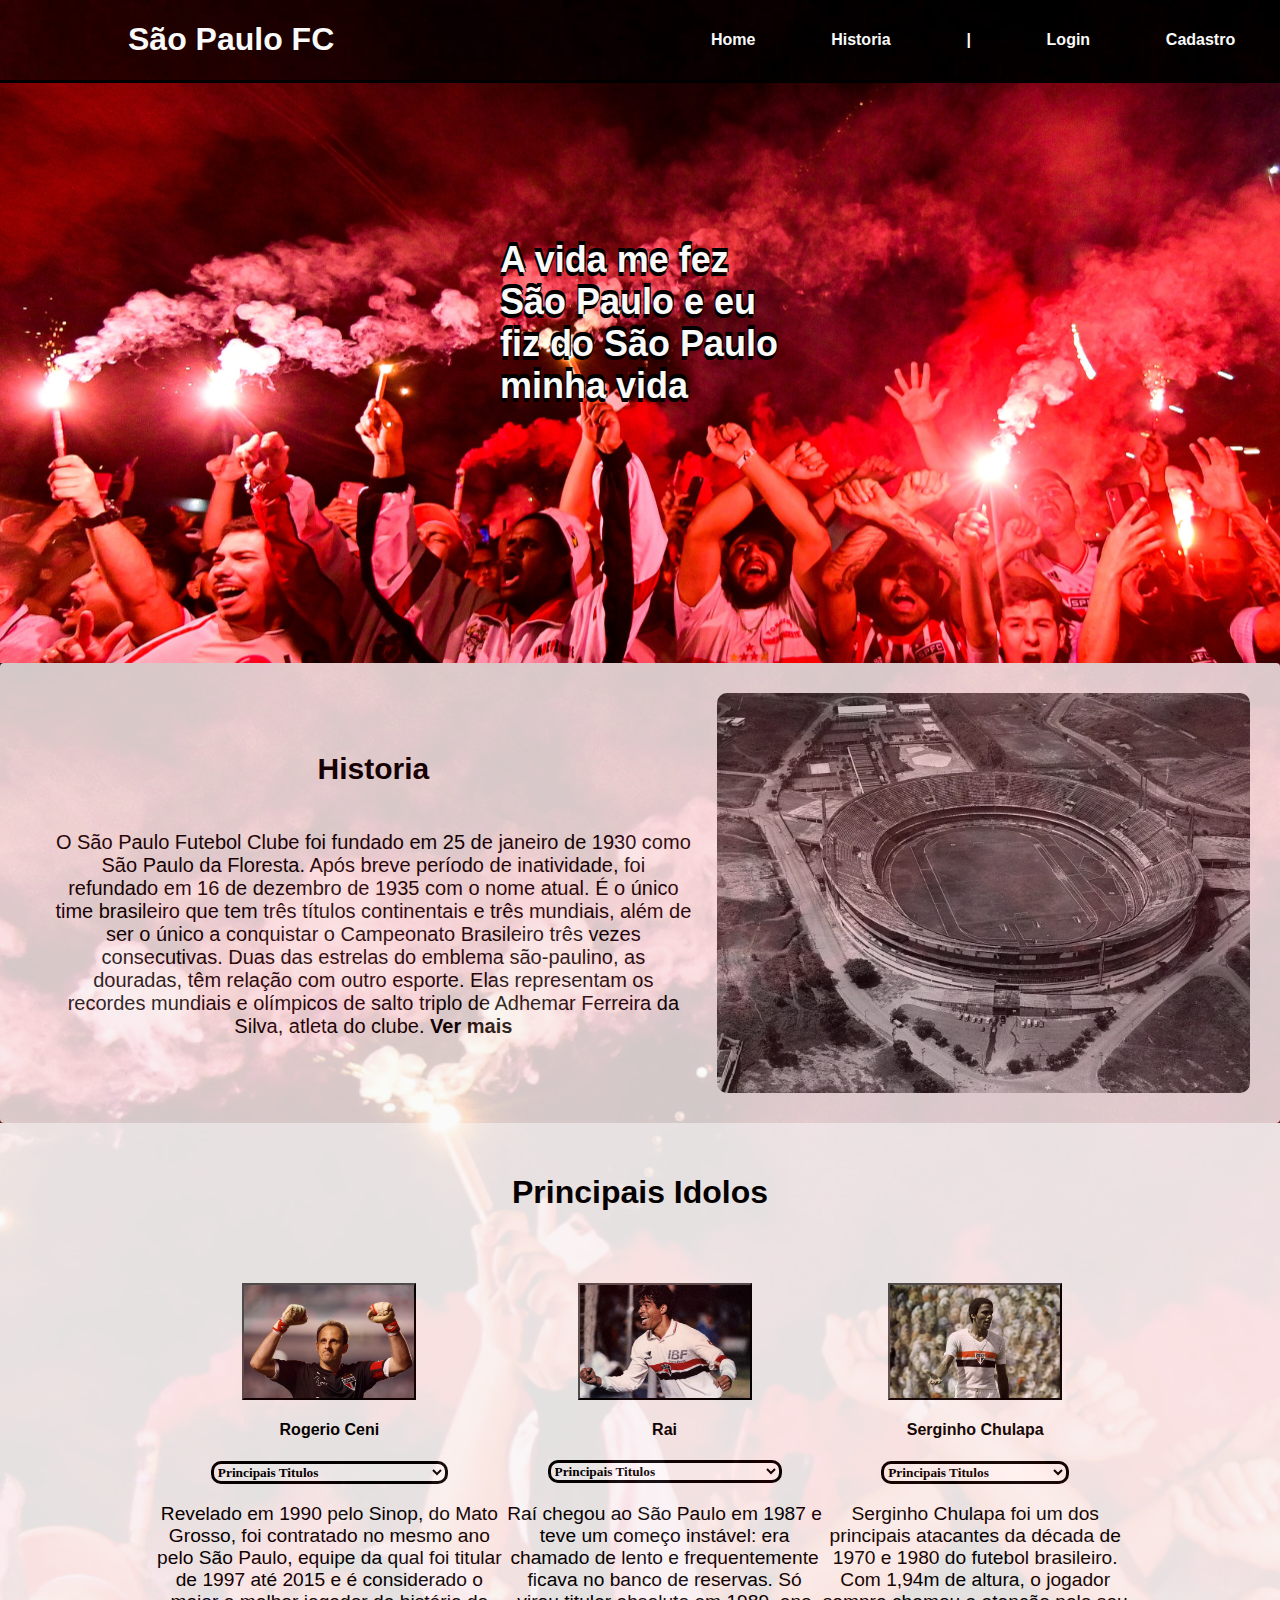
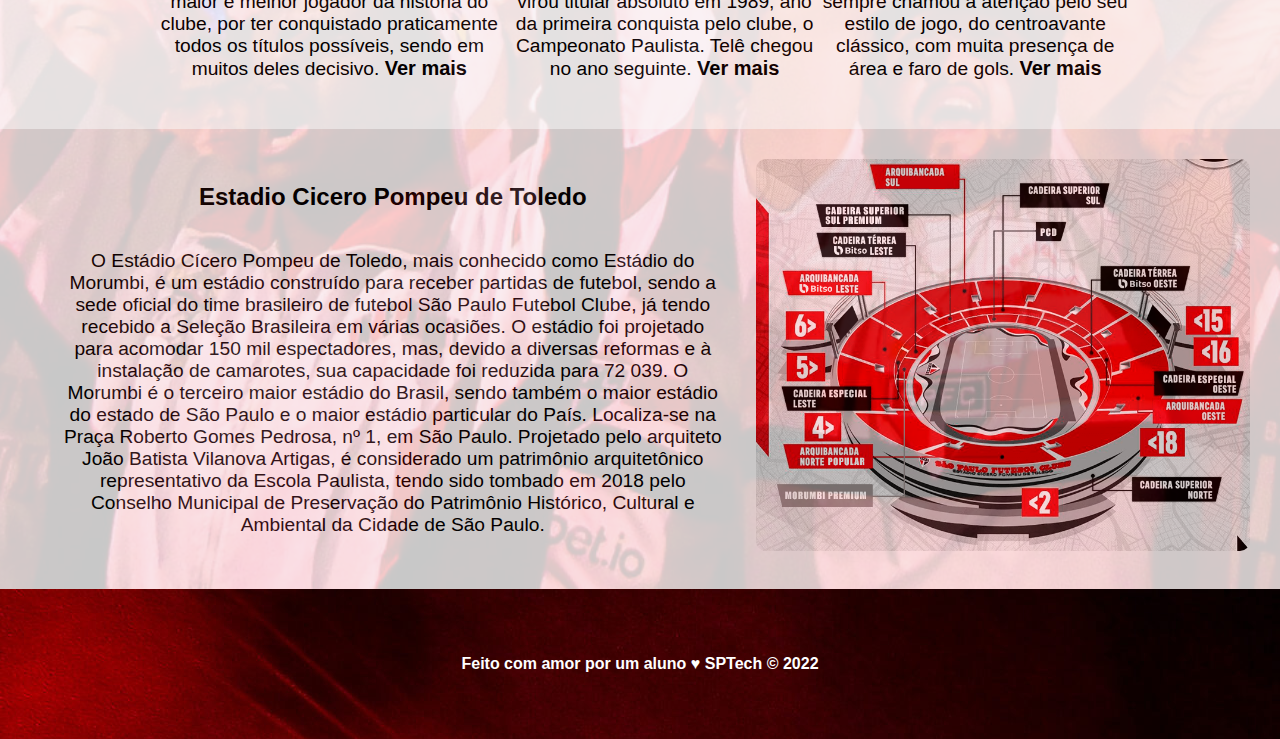
==== site/public/index.html @ 3b18be0b "Conectando API" ====
<!DOCTYPE html>
<html lang="en">

<head>
    <meta charset="UTF-8">
    <meta http-equiv="X-UA-Compatible" content="IE=edge">
    <meta name="viewport" content="width=device-width, initial-scale=1.0">
    <title>São Paulo</title>
    <link rel="stylesheet" href="css/style.css">
    <link rel="icon" href="css/assets-css/icon-removebg-preview.png">
</head>

<body>
    <div class="header">
        <div class="container">
            <h1>São Paulo FC</h1>
            <ul class="navbar">
                <li id="aqui">Home</li>
                <li class=""><a href="Quem-somos-nós.html">Historia</a></li>
                <li>|</li>
                <li><a href="Login.html">Login</a></li>
                <li><a href="Cadastro.html">Cadastro</a></li>
            </ul>
        </div>
    </div>
    <div>
        <div class="banner">
            <div class="container">
                <p>A vida me fez São Paulo e eu fiz do São Paulo minha vida </p>
            </div>
        </div>
    </div>


    <div class="background">

        <!-- we (sobre nós)-->

        <div class="historia">
            <div class="imagem">
                <div class="container">
                    <h2>Historia</h2>
                    <p>O São Paulo Futebol Clube foi fundado em 25 de janeiro de 1930 como São Paulo da Floresta. Após
                        breve período de inatividade, foi refundado em 16 de dezembro de 1935 com o nome atual. É o
                        único time brasileiro que tem três títulos continentais e três mundiais, além de ser o único a
                        conquistar o Campeonato Brasileiro três vezes consecutivas. Duas das estrelas do emblema
                        são-paulino, as douradas, têm relação com outro esporte. Elas representam os recordes mundiais e
                        olímpicos de salto triplo de Adhemar Ferreira da Silva, atleta do clube. <a
                            href="Quem-somos-nós.html#historia"><b>Ver mais</b></a>
                </div>
                <img src="assets/Estadio-Antigo.png">
            </div>
        </div>

        <div class=" idolos">
            <div class="container">
                <div class="titulo">
                    <h1>Principais Idolos</h1>
                </div>
                <div class="boxes">
                    <div class="box">
                        <img src="assets/ceni.jpg" alt="Rogerio Ceni">
                        <h4>Rogerio Ceni</h4>

                        <select name="TitulosRC" id="select_titulosRC">
                            <option value="">Principais Titulos</option>
                            <option value="">1993 Copa Libertadores da América.</option>
                            <option value="">1993 Mundial Interclubes.</option>
                            <option value="">2005 Copa Libertadores da América </option>
                            <option value="">2005 Mundial Interclubes.</option>
                            <option value="">2006 Campeonato Brasileiro</option>
                            <option value="">2007 Campeonato Brasileiro</option>
                            <option value="">2008 Campeonato Brasileiro</option>
                        </select>
                        <p>Revelado em 1990 pelo Sinop, do Mato Grosso, foi contratado no mesmo ano pelo São Paulo,
                            equipe da qual foi titular de 1997 até 2015 e é considerado o maior e melhor jogador da
                            história do clube, por ter conquistado praticamente todos os títulos possíveis, sendo em
                            muitos deles decisivo. <a href="Quem-somos-nós.html#rogerioceni "><b>Ver mais</b></a> </p>
                    </div>
                    <div class="box">
                        <img src="assets/rai-01.jpg" alt="Rai">
                        <h4>Rai</h4>
                        <select name="titulosRai" id="select_titulosRai">
                            <option value="">Principais Titulos</option>
                            <option value="">1991 Campeonato Brasileiro</option>
                            <option value="">1992 Copa Libertadores da América</option>
                            <option value="">1992 Mundial Interclubes</option>
                            <option value="">1993 Copa Libertadores da América</option>
                        </select>
                        <p>Raí chegou ao São Paulo em 1987 e teve um começo instável: era chamado de lento e
                            frequentemente ficava no banco de reservas. Só virou titular absoluto em 1989, ano da
                            primeira conquista pelo clube, o Campeonato Paulista. Telê chegou no ano seguinte. <a
                                href="Quem-somos-nós.html#rai"><b>Ver mais</b></a> </p>
                    </div>
                    <div class="box">
                        <img src="assets/serginho-chulapa.jpg" alt="Serginho Chulapa">
                        <h4>Serginho Chulapa</h4>
                        <select name="titulosSC" id="select_titulosSC">
                            <option value="">Principais Titulos</option>
                            <option value="">1975 Campeonato Paulista</option>
                            <option value="">1977 Campeonato Brasileiro</option>
                            <option value="">1980 Campeonato Paulista</option>
                            <option value="">1981 Campeonato Paulista</option>
                        </select>
                        <p> Serginho Chulapa foi um dos principais atacantes da década de 1970 e 1980 do futebol
                            brasileiro. Com 1,94m de altura, o jogador sempre chamou a atenção pelo seu estilo de jogo,
                            do centroavante clássico, com muita presença de área e faro de gols. <a
                                href="Quem-somos-nós.html#serginhochulapa"><b>Ver mais</b></a> </p>
                    </div>
                </div>
            </div>
        </div>
    </div>
    <div class="morumbi">
        <div class="imagem">
            <div class="container">
                <h2>Estadio Cicero Pompeu de Toledo</h2>
                <p>O Estádio Cícero Pompeu de Toledo, mais conhecido como Estádio do Morumbi, é um estádio construído
                    para receber partidas de futebol, sendo a sede oficial do time brasileiro de futebol São Paulo
                    Futebol Clube, já tendo recebido a Seleção Brasileira em várias ocasiões. O estádio foi projetado
                    para acomodar 150 mil espectadores, mas, devido a diversas reformas e à instalação de camarotes, sua
                    capacidade foi reduzida para 72 039. O Morumbi é o terceiro maior estádio do Brasil, sendo também o
                    maior estádio do estado de São Paulo e o maior estádio particular do País. Localiza-se na Praça
                    Roberto Gomes Pedrosa, nº 1, em São Paulo. Projetado pelo arquiteto João Batista Vilanova
                    Artigas, é considerado um patrimônio arquitetônico representativo da Escola Paulista, tendo sido
                    tombado em 2018 pelo Conselho Municipal de Preservação do Patrimônio Histórico, Cultural e Ambiental
                    da Cidade de São Paulo.</p>
            </div>
            <img src="assets/mapa-atualizado-setores-do-morumbi-2022.png    " alt="">
        </div>
    </div>

    <div class="footer">
        <div class="container">
            <h4>Feito com amor por um aluno &hearts; SPTech &copy; 2022</h4>
        </div>
    </div>

</body>

</html>
---- site/public/css/style.css ----
body {
    margin: 0;
    font-family: sans-serif;
    background-image: url(assets-css/202200908_rummens_SPFCxATLETICOGO_3216_-scaled.jpg);
    background-position: center;
    background-size: cover;
}

.header {
    color: rgb(250, 250, 250);
    border-bottom: solid 3px rgb(0, 0, 0);
    font-weight: bold;
}

.container {
    margin: auto;
    width: 80%;
    margin: auto;

}

.header .container {
    margin: auto;
    display: flex;
}

.header ul #aqui {
    font-weight: 1000;
    color: rgb(250, 250, 250);
    font-weight: bold;
}

a {
    color: rgb(250, 250, 250);
    text-decoration: none;
}

.navbar {
    margin: auto;
    display: flex;
    width: 600px;
    justify-content: space-around;
    color: rgb(250, 250, 250);
    list-style: none;
    transform: translate(210px);
}


.banner {
    margin: auto;
    color: rgb(250,250,250);
    padding: 40px 0;
    height: 500px;
    background-image: url(assets-css/202200908_rummens_SPFCxATLETICOGO_3216_-scaled.jpg);
    background-position: center;
    background-size: cover;
}

.banner .container {
    margin: auto;
    height: 400px;
    display: flex;
    justify-content: center;
    align-items: center;
}

.banner p {
    font-size: 36px;
    width: 280px;
    font-weight: bold;
    text-shadow: 
               -1px -4px 0px rgb(0, 0, 0), 
               -1px 4px 0px rgb(0, 0, 0),                    
                1px -4px 0px rgb(0, 0, 0),                  
                1px 0px 0px rgb(0, 0, 0);
    
}

.banner .container span {
    font-weight: 800;
}

.historia .container {
    margin: auto;
    height: 250px;
    padding: 25px;
    display: flex;
    flex-direction: column;
    justify-content: center;
    align-self: center;
}

.imagem {
    margin: auto;
    display: flex;
    height: 400px;
}

.imagem img {
    border: rgb(0, 0, 0);
    border-radius: 10px;
}

.historia {
    margin: auto;
    background-color: rgb(250, 250, 250);
    border-radius: 4px;
    padding: 30px;
    opacity: 0.80;
}



.historia h2 {
    color: rgb(0, 0, 0);
    font-size: 30px;
    display: flex;
    justify-content: center;
}

.historia p {
    color: rgb(0, 0, 0);
    font-size: 20px;
    text-align: center;
    height: auto;
}

.historia b {
    color: rgb(0, 0, 0);
    font-size: 20px;
}

.idolos .container .boxes {
    margin: auto;
    display: flex;
}

.idolos {
    margin: auto;
    background-color: rgb(250, 250, 250);
    opacity: 0.90;
    padding: 30px;
}

.idolos b{
    color: rgb(0, 0, 0);
    font-size: 20px;
}

.idolos select {
    border: solid rgb(0, 0, 0) 3px;
    background-color: white;
    border-radius: 10px;
    font-family: serif;
    font-weight: bold;
}

.idolos p{
    font-size: larger;
}

.titulo {
    display: flex;
    justify-content: center;
    padding-bottom: 50px;
}

.boxes h1 {
    display: block;
    align-items: center;
    text-align: center;
}

.box img {
    width: 170px;
    border: outset rgb(0, 0, 0) 2px;
}


.box {
    margin: auto;
    display: flex;
    flex-direction: column;
    align-items: center;
}

.idolos p {
    text-align: center;
}

.morumbi {
    margin: auto;
    background-color: rgb(250, 250, 250);
    opacity: 0.80;
    padding: 30px;
}

.morumbi .container {
    margin: auto;
    height: 250px;
    padding: 30px;
    display: flex;
    flex-direction: column;
    justify-content: center;
    text-align: center;

}

.morumbi img {
    display: flex;
    height: 98%;
    border-radius: 10px;
    width: 50%;
}

.morumbi p{
    font-size: larger;
}

.morumbi b{
    color: rgb(0, 0, 0);
    font-size: 20px;
}

.footer {
    margin: auto;
    background-image: url(assets-css/202200908_rummens_SPFCxATLETICOGO_3216_-scaled.jpg);
    height: 150px;
    color: #fff;
    display: flex;
}

.footer .container {
    margin: auto;
    display: flex;
    justify-content: center;
}
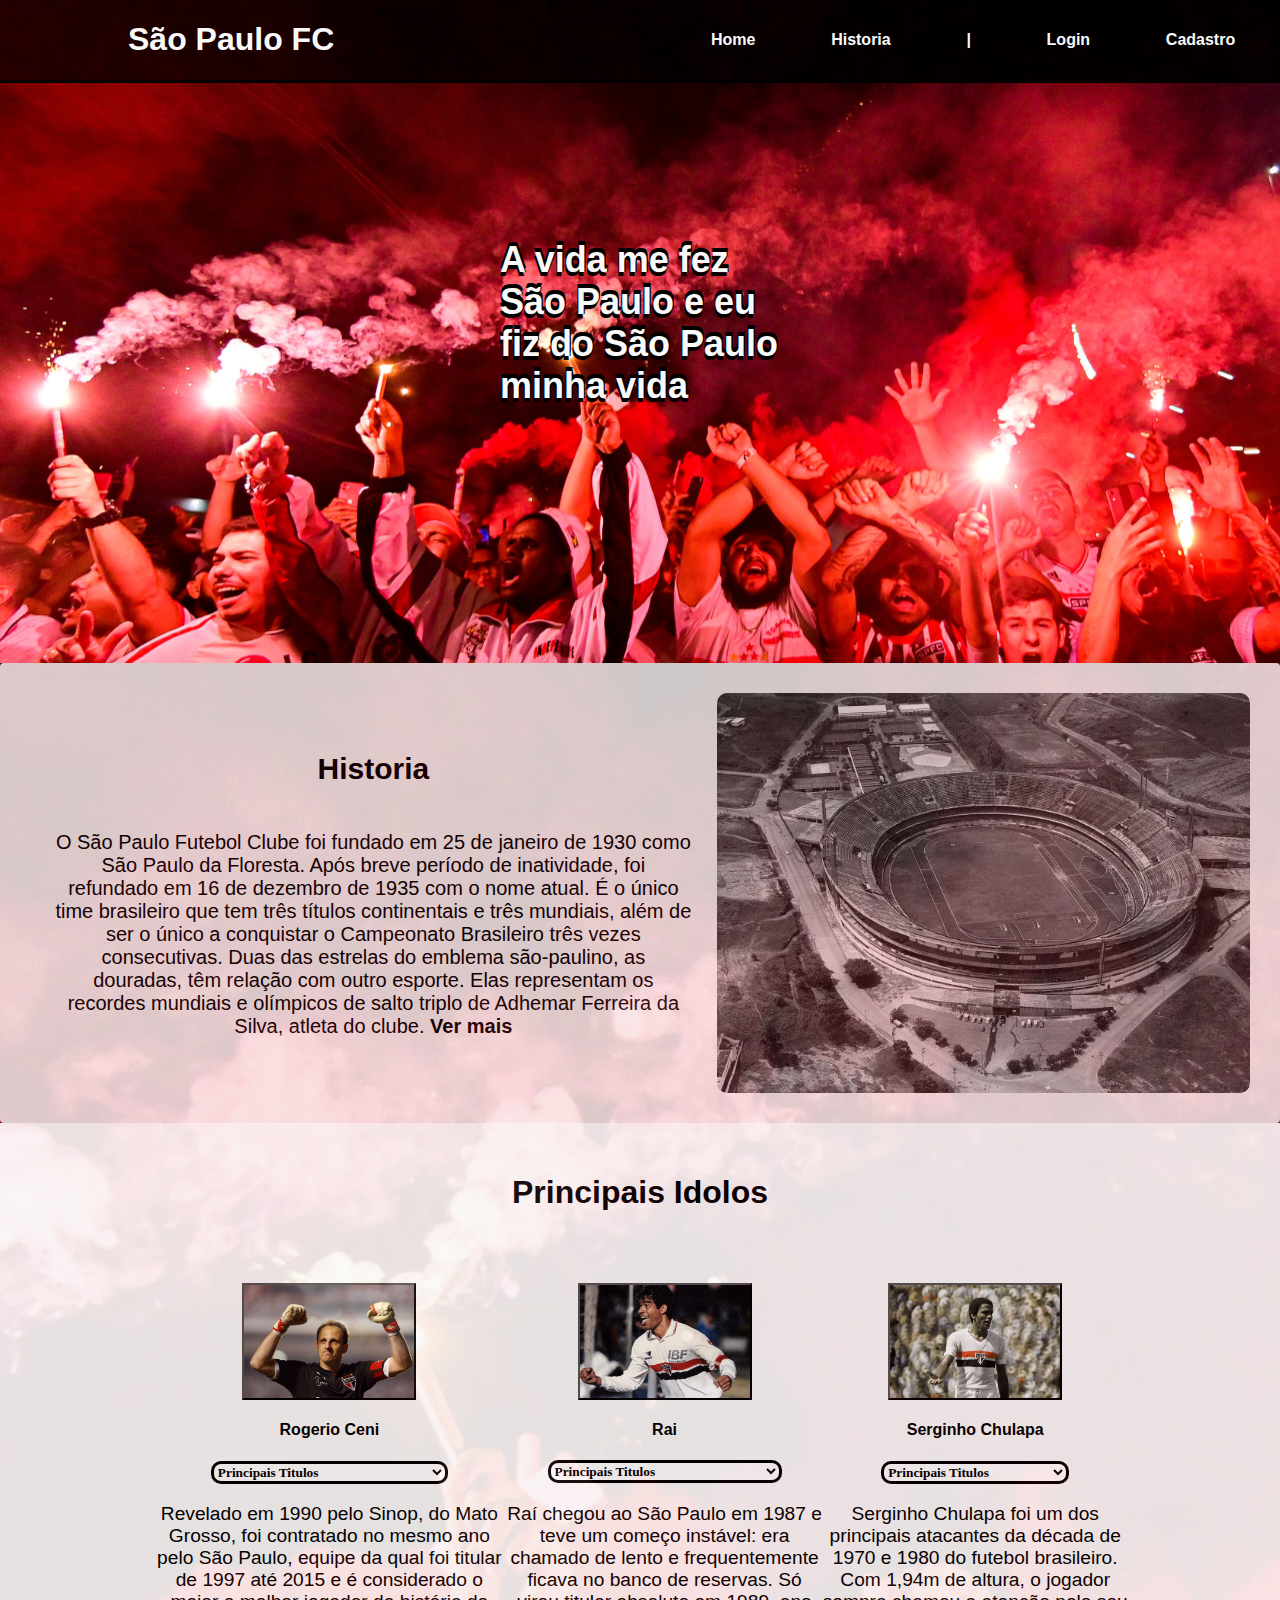
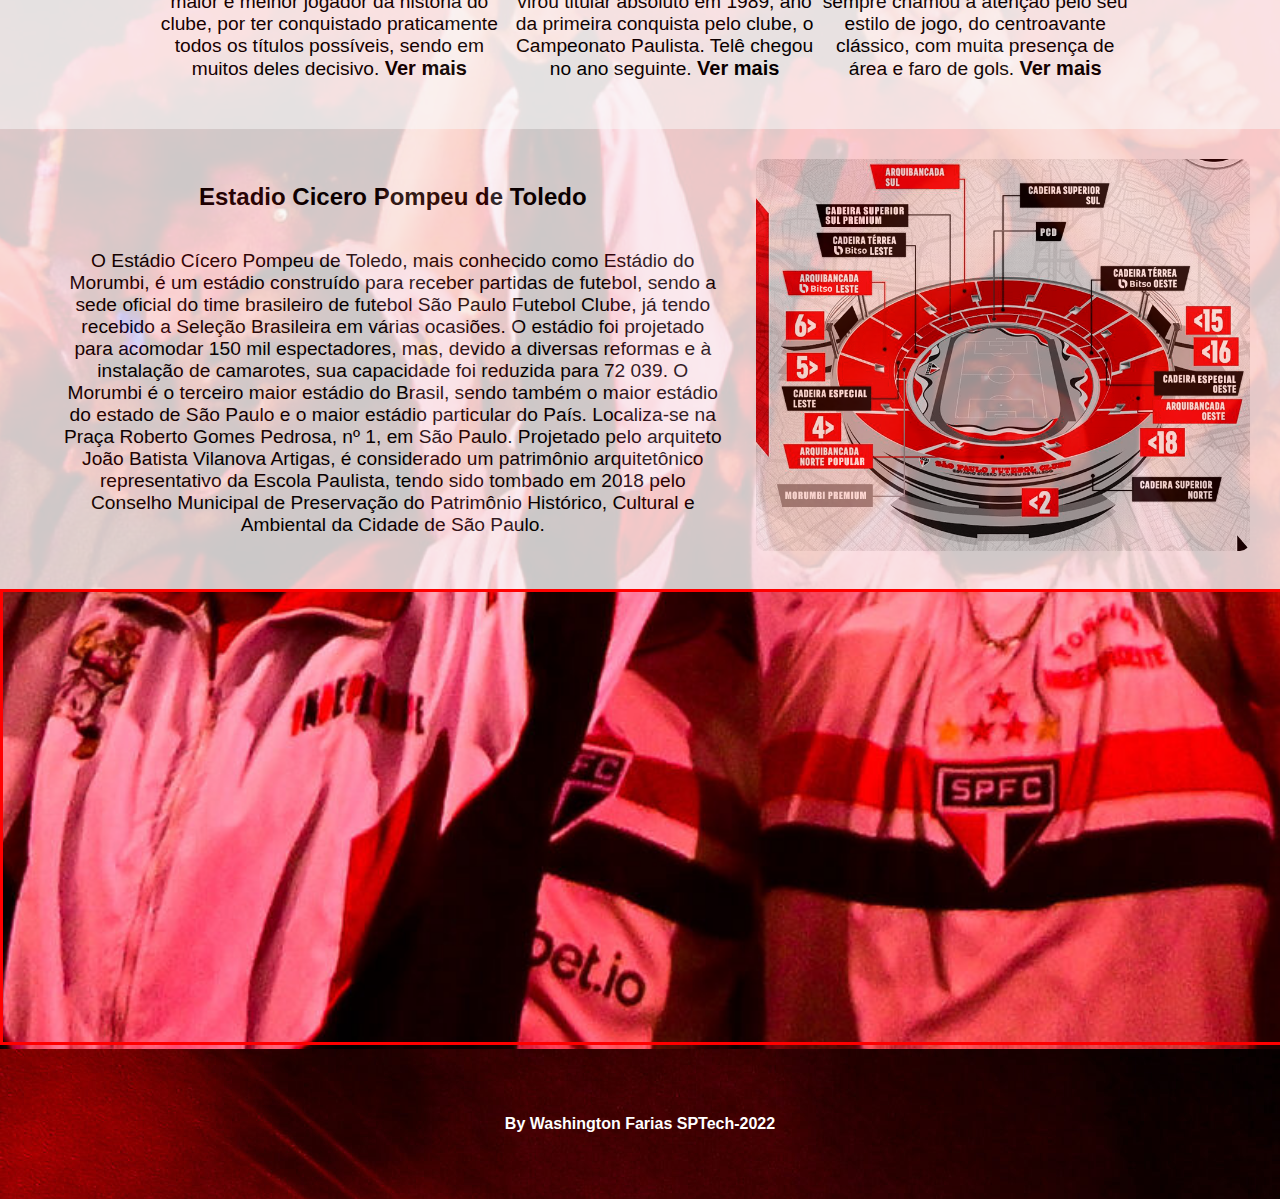
==== commit 3976e75a: "Projeto Finalizado" ====
--- a/site/public/index.html
+++ b/site/public/index.html
@@ -16,7 +16,7 @@
             <h1>São Paulo FC</h1>
             <ul class="navbar">
                 <li id="aqui">Home</li>
-                <li class=""><a href="Quem-somos-nós.html">Historia</a></li>
+                <li class=""><a href="historia.html">Historia</a></li>
                 <li>|</li>
                 <li><a href="Login.html">Login</a></li>
                 <li><a href="Cadastro.html">Cadastro</a></li>
@@ -129,10 +129,13 @@
             <img src="assets/mapa-atualizado-setores-do-morumbi-2022.png    " alt="">
         </div>
     </div>
+    <div class="mapa">
+        <iframe src="https://www.google.com/maps/embed?pb=!1m18!1m12!1m3!1d3656.118331300193!2d-46.72227888506989!3d-23.60008878466368!2m3!1f0!2f0!3f0!3m2!1i1024!2i768!4f13.1!3m3!1m2!1s0x94ce56c31b1fe649%3A0x7d134f4dfc6618c2!2sEst%C3%A1dio%20C%C3%ADcero%20Pompeu%20de%20Toledo!5e0!3m2!1spt-BR!2sbr!4v1669126618409!5m2!1spt-BR!2sbr" width="100%" height="450" style="border:3px solid red;" allowfullscreen="" loading="lazy" referrerpolicy="no-referrer-when-downgrade"></iframe>
+    </div>
 
     <div class="footer">
         <div class="container">
-            <h4>Feito com amor por um aluno &hearts; SPTech &copy; 2022</h4>
+            <h4>By Washington Farias SPTech-2022</h4>
         </div>
     </div>
 
